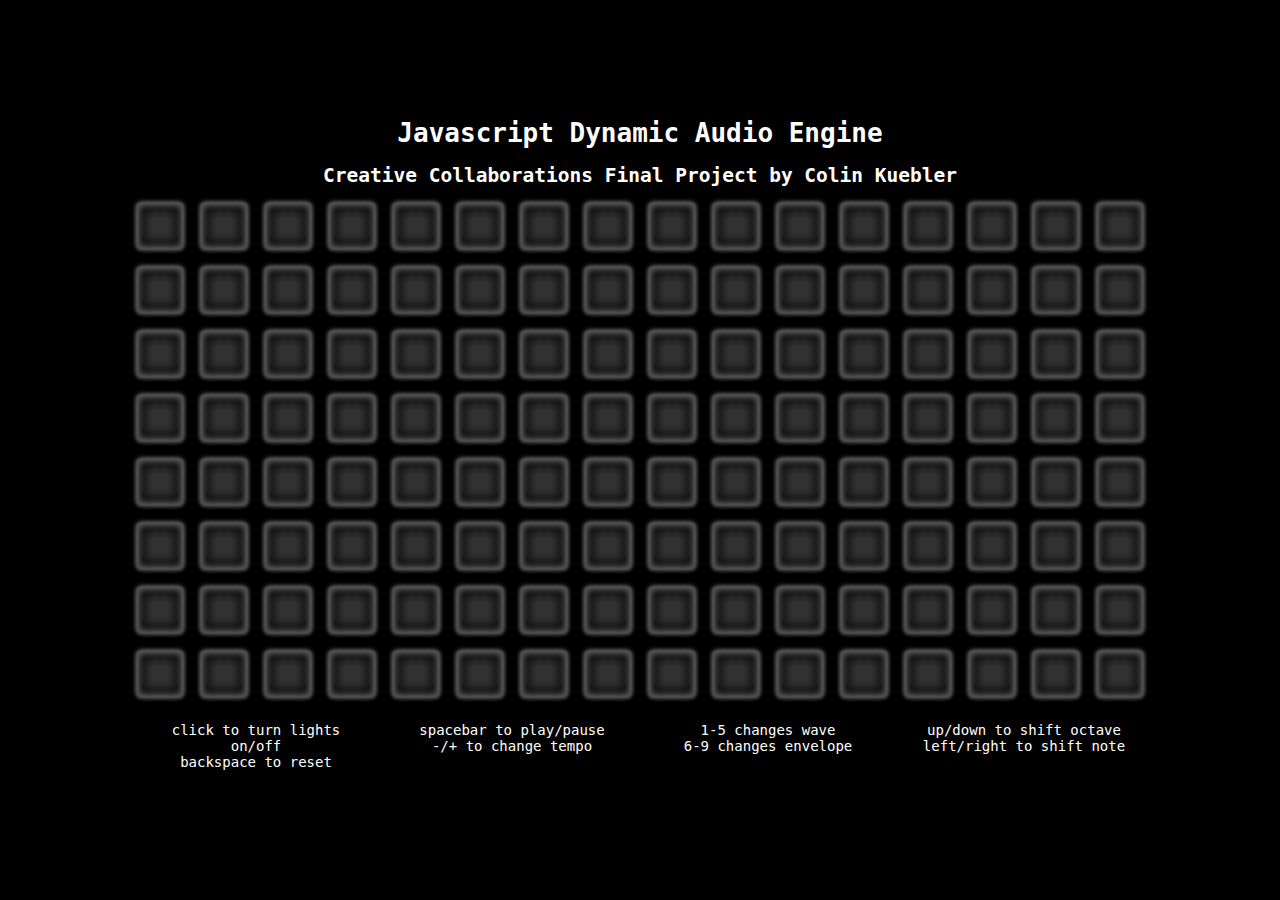
==== index.html @ 6b6594ca "JavaScript Dynamic Audio Engine revision 2 Added wave field effect to LED board" ====
<!DOCTYPE html>
<html>
	<head>
		<meta http-equiv="Content-Type" content="text/html;charset=utf-8">
		<title>JD&#198;</title>
		<link rel="shortcut icon" type="image/x-icon" href="favicon.ico">
		<link rel="stylesheet" type="text/css" href="style.css">
		<script src="led.js" type="text/javascript"></script>
		<script src="dwav.js" type="text/javascript"></script>
		<script src="jdae.js" type="text/javascript"></script>
	</head>
	<body>
		<div id='wrapper'>
			<h1>Javascript Dynamic Audio Engine</h1>
			<h2>Creative Collaborations Final Project by Colin Kuebler</h2>
			<div id='board'></div>
			<div id='overlay'></div>
			<div id='help'>
				<div>click to turn lights on/off<br>backspace to reset</div>
				<div>spacebar to play/pause<br>-/+ to change tempo</div>
				<div>1-5 changes wave<br>6-9 changes envelope</div>
				<div>up/down to shift octave<br>left/right to shift note</div>
			</div>
		</div>
	</body>
</html>
---- style.css ----
* {
	margin: 0;
	padding: 0;
}

body {
	background: black;
	color: white;
	font-family: monospace;
	text-align: center;
}

h1, h2 {
	position: absolute;
	top: 2em;
	width: 100%;
}

h2 {
	top: 5em;
}

#wrapper {
	position: absolute;
	top: 50%;
	left: 50%;
	width: 1024px;
	height: 768px;
	margin: -384px -512px;
}

#board, #overlay {
	position: absolute;
	top: 128px;
	height: 512px;
	width: 1024px;
}

#overlay {
	background: url('led.png');
	pointer-events: none;
}

.led {
	height: 48px;
	width: 48px;
	float: left;
	margin: 8px;
}

#help {
	position: absolute;
	bottom: 0;
	height: 8em;
	width: 100%;
	font-size: 14px;
}

#help > div {
	float: left;
	height: 100%;
	width: 224px;
	padding: 0 16px 0 16px;
}
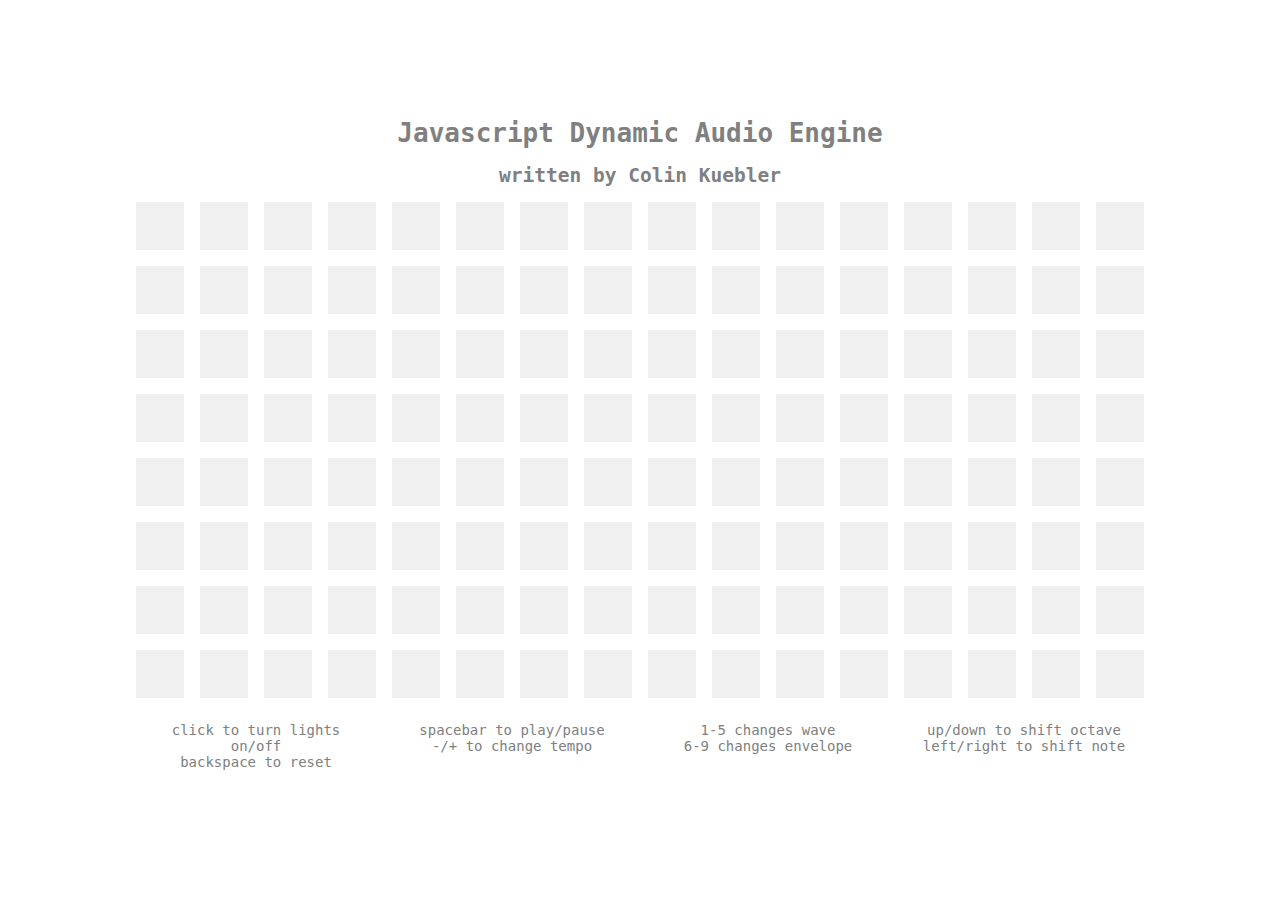
==== commit 5b699471: "Removed overlay Switched to a light theme" ====
--- a/index.html
+++ b/index.html
@@ -12,9 +12,8 @@
 	<body>
 		<div id='wrapper'>
 			<h1>Javascript Dynamic Audio Engine</h1>
-			<h2>Creative Collaborations Final Project by Colin Kuebler</h2>
+			<h2>written by Colin Kuebler</h2>
 			<div id='board'></div>
-			<div id='overlay'></div>
 			<div id='help'>
 				<div>click to turn lights on/off<br>backspace to reset</div>
 				<div>spacebar to play/pause<br>-/+ to change tempo</div>
--- a/style.css
+++ b/style.css
@@ -4,8 +4,7 @@
 }
 
 body {
-	background: black;
-	color: white;
+	color: gray;
 	font-family: monospace;
 	text-align: center;
 }
@@ -29,16 +28,11 @@
 	margin: -384px -512px;
 }
 
-#board, #overlay {
+#board {
 	position: absolute;
 	top: 128px;
 	height: 512px;
 	width: 1024px;
-}
-
-#overlay {
-	background: url('led.png');
-	pointer-events: none;
 }
 
 .led {
